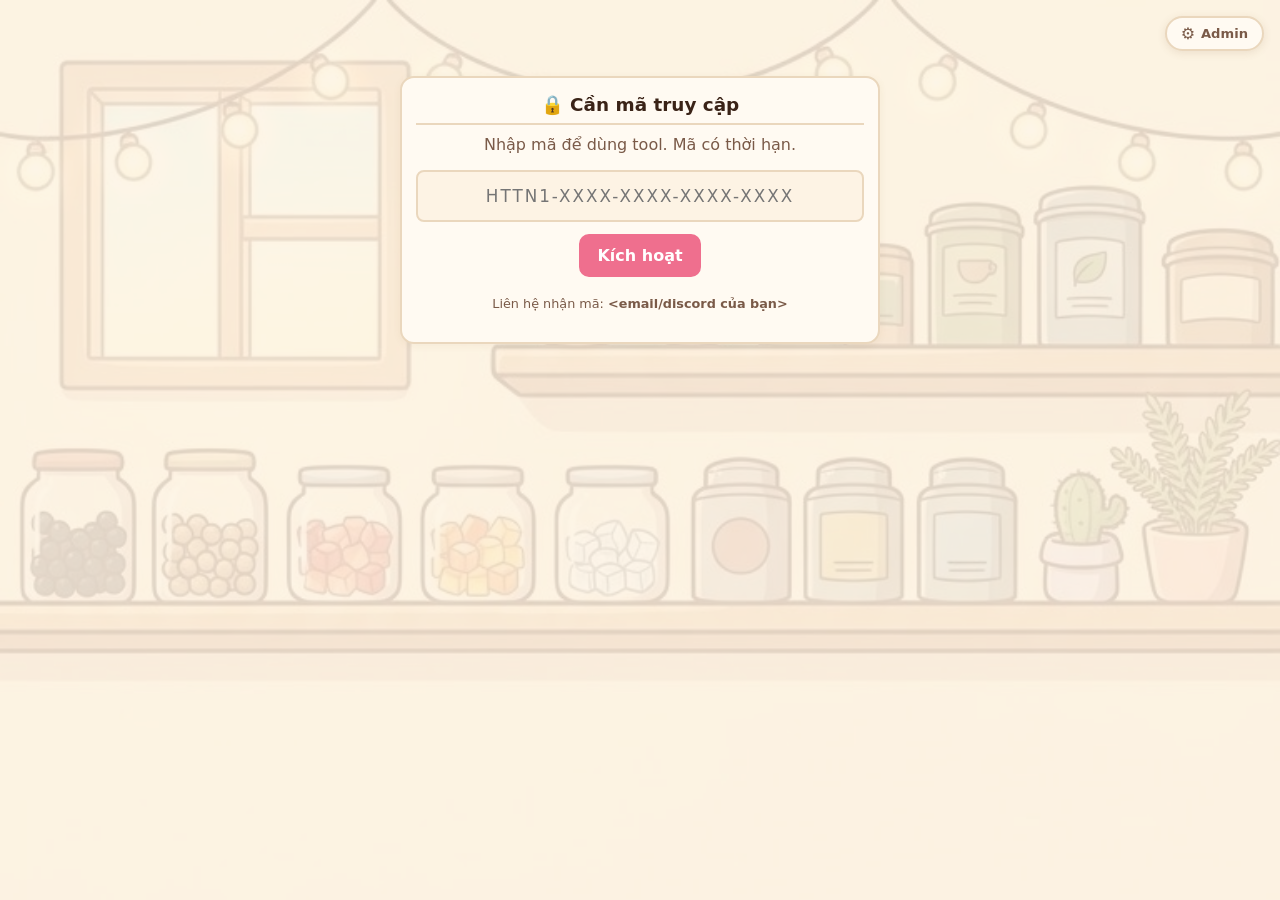
==== index.html @ 2b1f349c "Initial commit" ====
<!DOCTYPE html>
<html lang="vi">
<head>
<meta charset="UTF-8">
<meta name="viewport" content="width=device-width, initial-scale=1">
<title>Tiệm Trà Nhỏ — Save Editor</title>
<meta name="color-scheme" content="only light">
<link rel="stylesheet" href="css/main.css">
</head>
<body>

<a href="admin.html" class="mode-switch" title="Chuyển sang chế độ Admin">
  <span class="ico">⚙</span>
  <span>Admin</span>
</a>

<div class="wrap">

  <!-- ===== GATE ===== -->
  <div id="gate" class="gate hidden">
    <div class="panel">
      <h2 style="margin-top:0">🔒 Cần mã truy cập</h2>
      <p class="sub">Nhập mã để dùng tool. Mã có thời hạn.</p>
      <input type="text" id="gateInput" placeholder="HTTN1-XXXX-XXXX-XXXX-XXXX" autocomplete="off">
      <div class="row" style="justify-content:center;margin-top:12px">
        <button id="gateBtn">Kích hoạt</button>
      </div>
      <div id="gateMsg"></div>
      <p class="sub" style="font-size:.8rem;margin-top:18px">
        Liên hệ nhận mã: <b>&lt;email/discord của bạn&gt;</b>
      </p>
    </div>
  </div>

  <!-- ===== APP ===== -->
  <div id="app" class="hidden">
    <div id="licBanner" class="banner ok"></div>

    <h1>Tiệm Trà Nhỏ — Save Editor</h1>
    <p class="sub">Công cụ chỉnh mã sao lưu (offline, chạy hoàn toàn trong trình duyệt).</p>

    <div class="legal">
      <b>⚠️ Cảnh báo pháp lý &amp; đạo đức</b><br>
      Đây là công cụ <b>không chính thức</b>, không liên kết với tác giả game.
      Mã sao lưu chỉ chứa dữ liệu của <b>chính bạn</b>. Việc sửa save có thể vi phạm
      điều khoản sử dụng của game (nếu có). Bạn tự chịu mọi rủi ro về tiến trình,
      tài khoản, thiết bị. Không dùng để gian lận trong môi trường cạnh tranh,
      không phát tán save đã sửa như save gốc. Tác giả công cụ không chịu trách
      nhiệm cho bất kỳ hậu quả nào.
    </div>

    <div class="panel">
      <h2 style="margin-top:0">1. Nhập mã sao lưu</h2>
      <textarea id="inCode" placeholder="Dán mã TTN1... vào đây"></textarea>
      <div class="row">
        <button id="btnLoad">Giải mã</button>
        <label class="chip" style="cursor:pointer">📂 Tải file .txt
          <input type="file" id="inFile" accept=".txt,text/plain" class="hidden">
        </label>
        <button class="ghost" id="btnClear">Xoá</button>
      </div>
      <div id="msg" class="hidden"></div>
    </div>

    <div id="editPane" class="hidden">
      <div class="panel">
        <h2 style="margin-top:0">2. Kiểm tra audit</h2>
        <div id="auditBox"></div>
        <div class="tip">
          Game sẽ <b>tịch thu toàn bộ tiền</b> nếu:
          <ul style="margin:6px 0 0 18px;padding:0">
            <li><code>money &gt; cap</code>, với <code>cap = 500 + day × 15.000.000</code></li>
            <li>hoặc <code>day &lt; 30</code> và <code>money &gt; 100.000.000</code></li>
          </ul>
        </div>
      </div>

      <div class="panel">
        <h2 style="margin-top:0">3. Chỉnh chỉ số</h2>
        <h3>Tiền &amp; ngày</h3>
        <div class="grid" id="scalarGrid"></div>
        <h3>Shop</h3>
        <div class="grid">
          <div class="field">
            <label>Tên quán</label>
            <input type="text" id="fShopName">
          </div>
        </div>
        <h3>Mở khoá món</h3>
        <div class="row">
          <button class="ghost" id="btnUnlockAll">Mở tất cả</button>
          <button class="ghost" id="btnUnlockNone">Khoá tất cả</button>
        </div>
        <div class="chips" id="unlockChips"></div>
        <h3>Nâng cấp / nhân viên</h3>
        <div class="row">
          <button class="ghost" id="btnUpgAll">Bật tất cả</button>
          <button class="ghost" id="btnUpgNone">Tắt tất cả</button>
        </div>
        <div class="chips" id="upgChips"></div>
        <h3>Tồn kho</h3>
        <div class="row">
          <button class="ghost" id="btnStockMax">Đặt tất cả = 999 / exp 9999</button>
        </div>
        <div id="stockList" style="margin-top:8px"></div>
        <details>
          <summary>Sửa JSON thô (nâng cao)</summary>
          <textarea id="rawJson" style="margin-top:8px;min-height:220px"></textarea>
          <div class="row">
            <button class="ghost" id="btnApplyRaw">Áp dụng JSON</button>
            <button class="ghost" id="btnRefreshRaw">Load lại JSON</button>
          </div>
        </details>
      </div>

      <div class="panel">
        <h2 style="margin-top:0">4. Xuất mã mới</h2>
        <div class="row">
          <button id="btnEncode">Mã hoá</button>
          <button class="ghost" id="btnCopy" disabled>Copy</button>
          <button class="ghost" id="btnDownload" disabled>Tải file</button>
        </div>
        <textarea id="outCode" readonly style="margin-top:10px" placeholder="Mã mới sẽ hiện ở đây"></textarea>
      </div>
    </div>

    <p class="footer">
      Chạy offline · Không gửi dữ liệu đi đâu
    </p>
  </div>
</div>

<script src="js/license.js"></script>
<script src="js/main.js"></script>
</body>
</html>
---- css/main.css ----
:root{
  --bg:#fdf3e4; --ink:#3a2317; --soft:#7a5a48;
  --panel:#fffaf2; --line:#ead7bd; --pink:#ef6f8e;
  --pink-d:#c24c69; --mint:#4fa883; --warn:#e2574c;
  --gold:#f0b43c;
}
*{box-sizing:border-box}
html,body{margin:0;padding:0;min-height:100%}
body{
  background:var(--bg);color:var(--ink);
  font-family:system-ui,-apple-system,"Segoe UI",sans-serif;
  line-height:1.45;padding:16px;position:relative;
}
body::before{
  content:'';position:fixed;inset:0;z-index:-1;
  background:#f6ecd6 url('../img/kho.jpg') center top/cover no-repeat;
  opacity:.16;pointer-events:none;
}
.wrap{max-width:920px;margin:0 auto}
h1{font-size:1.6rem;margin:0 0 4px}
h2{font-size:1.15rem;margin:22px 0 8px;border-bottom:2px solid var(--line);padding-bottom:4px}
h3{font-size:.95rem;margin:14px 0 6px}
.sub{color:var(--soft);margin:0 0 14px}
.legal{background:#fff7e0;border:2px solid var(--gold);border-radius:12px;padding:12px 14px;margin-bottom:18px;font-size:.9rem;color:#6b4e38}
.legal b{color:#8a3a50}
.warn{background:#fde2e2;border:2px solid var(--warn);border-radius:12px;padding:10px 14px;margin:12px 0;font-size:.88rem;color:#a83a31}
.ok{background:#e6f5ec;border:2px solid var(--mint);border-radius:12px;padding:10px 14px;margin:12px 0;font-size:.88rem;color:#2f7a4f}
.tip{background:#fff7e0;border:2px solid var(--gold);border-radius:10px;padding:8px 12px;margin:8px 0;font-size:.82rem;color:#6b4e38}
.panel{background:var(--panel);border:2px solid var(--line);border-radius:14px;padding:14px;margin-bottom:14px;box-shadow:0 2px 8px rgba(120,80,40,.06)}
textarea{width:100%;min-height:110px;border:2px solid var(--line);background:var(--bg);color:var(--ink);border-radius:10px;padding:10px;font:inherit;font-size:.9rem;resize:vertical;font-family:ui-monospace,Consolas,monospace;word-break:break-all}
input[type=text],input[type=number],input[type=password]{width:100%;border:2px solid var(--line);background:var(--bg);color:var(--ink);border-radius:8px;padding:6px 10px;font:inherit;font-size:.92rem}
input:focus,textarea:focus{outline:2px solid var(--pink);outline-offset:1px}
button{font:inherit;border:2px solid var(--pink);background:var(--pink);color:#fff;border-radius:10px;padding:8px 16px;font-weight:700;cursor:pointer}
button:hover{background:var(--pink-d);border-color:var(--pink-d)}
button.ghost{background:var(--panel);color:var(--ink);border-color:var(--line)}
button.ghost:hover{background:var(--bg)}
button:disabled{opacity:.5;cursor:not-allowed}
.row{display:flex;gap:8px;flex-wrap:wrap;margin-top:10px;align-items:center}
.grid{display:grid;grid-template-columns:repeat(auto-fill,minmax(240px,1fr));gap:10px;margin-top:6px}
.field label{display:block;font-size:.78rem;color:var(--soft);font-weight:700;margin-bottom:2px}
.field small{display:block;color:var(--soft);font-size:.72rem;margin-top:2px}
.field.alert input{border-color:var(--warn)}
.field.alert small{color:var(--warn);font-weight:700}
.chips{display:flex;flex-wrap:wrap;gap:6px;margin-top:6px}
.chip{border:2px solid var(--line);background:var(--bg);border-radius:20px;padding:4px 12px;font-size:.8rem;font-weight:700;cursor:pointer}
.chip.on{border-color:var(--pink);background:var(--pink);color:#fff}
.stockrow{display:grid;grid-template-columns:120px 1fr 1fr;gap:6px;align-items:center;margin-bottom:4px;font-size:.85rem}
.stockrow .nm{color:var(--soft);font-weight:700}
.stockrow input{font-size:.85rem;padding:4px 8px}
.kpi{display:grid;grid-template-columns:repeat(auto-fill,minmax(150px,1fr));gap:8px;margin-top:8px}
.kpi div{background:var(--bg);border-radius:10px;padding:8px 10px;font-size:.8rem;color:var(--soft)}
.kpi b{display:block;font-size:1.05rem;color:var(--ink);margin-top:2px}
.hidden{display:none !important}
details{margin-top:10px}
details summary{cursor:pointer;color:var(--soft);font-weight:700;font-size:.85rem}
code{background:var(--bg);padding:1px 5px;border-radius:5px;font-size:.85em}
.gate{max-width:480px;margin:60px auto;text-align:center}
.gate input{font-size:1.05rem;text-align:center;letter-spacing:2px;padding:12px}
.banner{border-radius:10px;padding:8px 14px;margin-bottom:14px;font-size:.85rem;font-weight:700;text-align:center}
.banner.ok{background:#e6f5ec;border:2px solid var(--mint);color:#2f7a4f}
.banner.warn{background:#fde2e2;border:2px solid var(--warn);color:#a83a31}
.banner.info{background:#e6f0fb;border:2px solid #4a90c8;color:#2f5f8a}
.footer{text-align:center;font-size:.75rem;color:var(--soft);margin-top:24px}

/* ===== Toggle Admin/User button ===== */
.mode-switch{
  position:fixed;top:16px;right:16px;z-index:50;
  display:flex;align-items:center;gap:6px;
  background:var(--panel);border:2px solid var(--line);
  border-radius:24px;padding:6px 14px;
  font-size:.82rem;font-weight:700;color:var(--soft);
  text-decoration:none;cursor:pointer;
  box-shadow:0 2px 8px rgba(120,80,40,.12);
  transition:all .15s;
}
.mode-switch:hover{
  border-color:var(--pink);color:var(--pink-d);
  transform:translateY(-1px);
  box-shadow:0 4px 12px rgba(120,80,40,.18);
}
.mode-switch .ico{font-size:1rem;line-height:1}
@media (max-width:480px){
  .mode-switch{top:8px;right:8px;padding:5px 10px;font-size:.75rem}
}
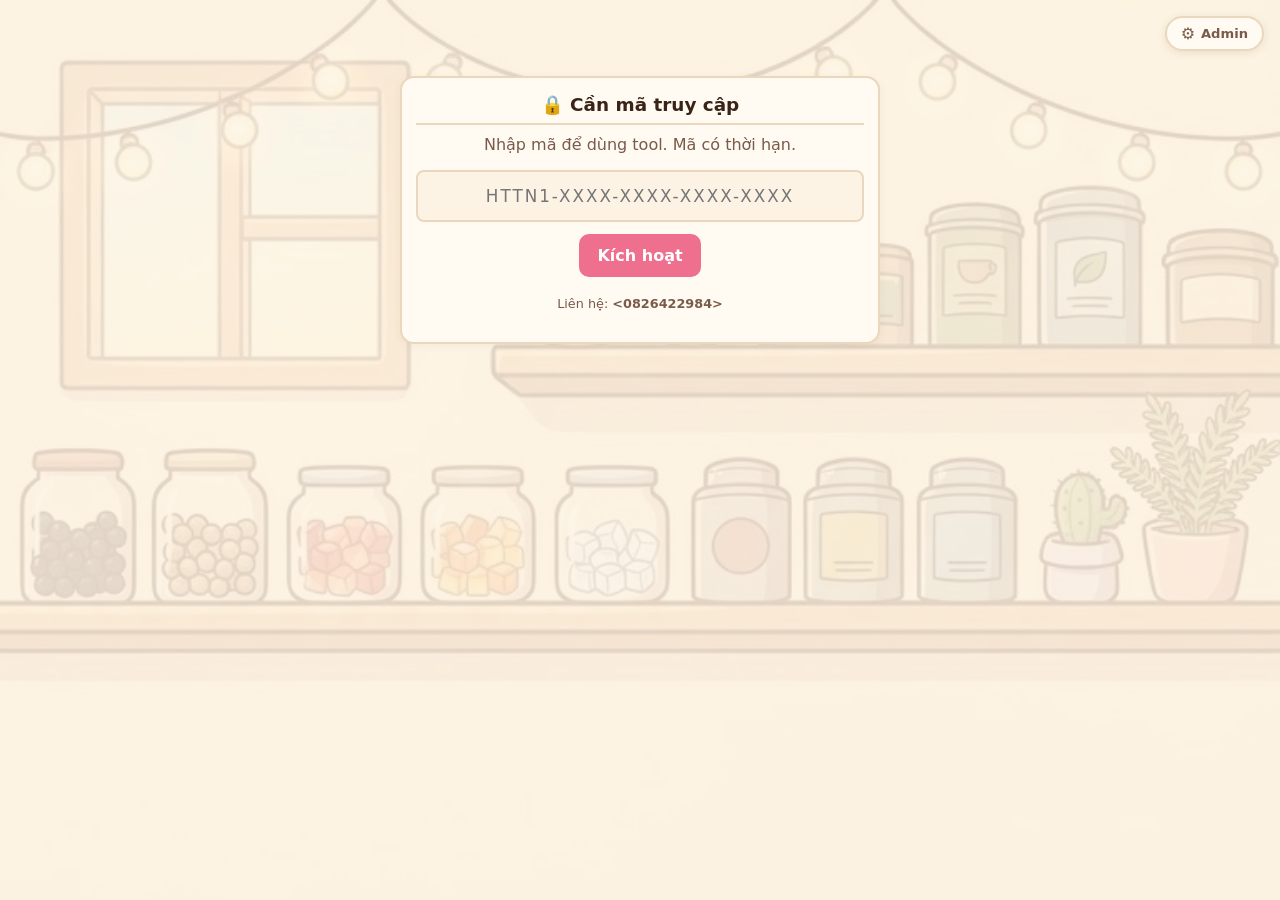
==== commit e33d50fd: "Update index.html" ====
--- a/index.html
+++ b/index.html
@@ -27,7 +27,7 @@
       </div>
       <div id="gateMsg"></div>
       <p class="sub" style="font-size:.8rem;margin-top:18px">
-        Liên hệ nhận mã: <b>&lt;email/discord của bạn&gt;</b>
+        Liên hệ: <b>&lt;0826422984&gt;</b>
       </p>
     </div>
   </div>
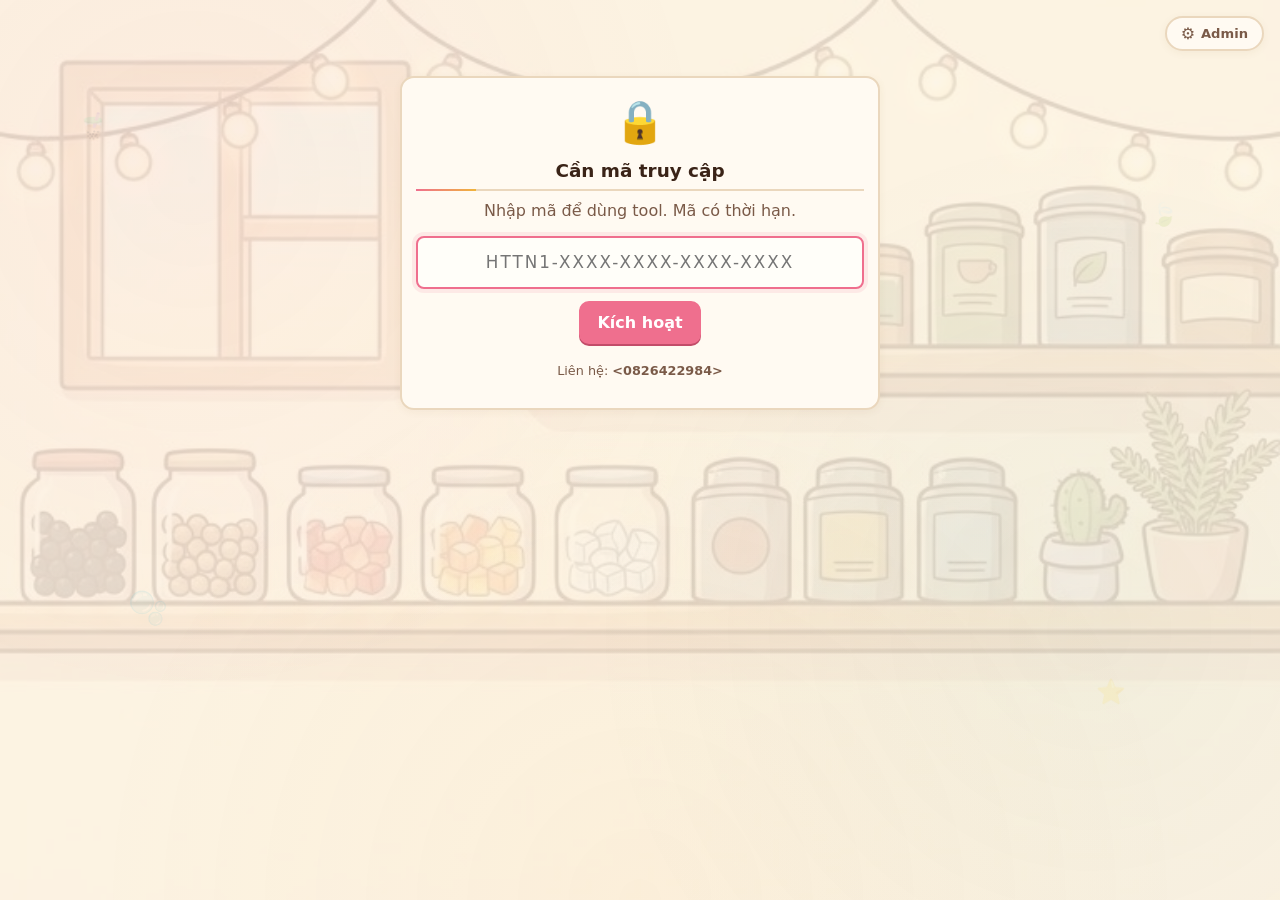
==== commit 688d0f8f: "cải thiện chút xếu" ====
--- a/index.html
+++ b/index.html
@@ -14,12 +14,22 @@
   <span>Admin</span>
 </a>
 
+<!-- Floating decorations -->
+<div class="deco" aria-hidden="true">
+  <span class="deco-item d1">🧋</span>
+  <span class="deco-item d2">🍃</span>
+  <span class="deco-item d3">🫧</span>
+  <span class="deco-item d4">⭐</span>
+  <span class="deco-item d5">🌸</span>
+</div>
+
 <div class="wrap">
 
   <!-- ===== GATE ===== -->
   <div id="gate" class="gate hidden">
-    <div class="panel">
-      <h2 style="margin-top:0">🔒 Cần mã truy cập</h2>
+    <div class="panel gate-panel">
+      <div class="gate-icon">🔒</div>
+      <h2 style="margin-top:0">Cần mã truy cập</h2>
       <p class="sub">Nhập mã để dùng tool. Mã có thời hạn.</p>
       <input type="text" id="gateInput" placeholder="HTTN1-XXXX-XXXX-XXXX-XXXX" autocomplete="off">
       <div class="row" style="justify-content:center;margin-top:12px">
@@ -36,10 +46,10 @@
   <div id="app" class="hidden">
     <div id="licBanner" class="banner ok"></div>
 
-    <h1>Tiệm Trà Nhỏ — Save Editor</h1>
-    <p class="sub">Công cụ chỉnh mã sao lưu (offline, chạy hoàn toàn trong trình duyệt).</p>
+    <h1 class="appear">Tiệm Trà Nhỏ — Save Editor</h1>
+    <p class="sub appear" style="animation-delay:.05s">Công cụ chỉnh mã sao lưu (offline, chạy hoàn toàn trong trình duyệt).</p>
 
-    <div class="legal">
+    <div class="legal appear" style="animation-delay:.1s">
       <b>⚠️ Cảnh báo pháp lý &amp; đạo đức</b><br>
       Đây là công cụ <b>không chính thức</b>, không liên kết với tác giả game.
       Mã sao lưu chỉ chứa dữ liệu của <b>chính bạn</b>. Việc sửa save có thể vi phạm
@@ -49,7 +59,7 @@
       nhiệm cho bất kỳ hậu quả nào.
     </div>
 
-    <div class="panel">
+    <div class="panel appear" style="animation-delay:.15s">
       <h2 style="margin-top:0">1. Nhập mã sao lưu</h2>
       <textarea id="inCode" placeholder="Dán mã TTN1... vào đây"></textarea>
       <div class="row">
--- a/css/main.css
+++ b/css/main.css
@@ -3,66 +3,275 @@
   --panel:#fffaf2; --line:#ead7bd; --pink:#ef6f8e;
   --pink-d:#c24c69; --mint:#4fa883; --warn:#e2574c;
   --gold:#f0b43c;
+  --shadow-sm:0 2px 8px rgba(120,80,40,.06);
+  --shadow-md:0 6px 20px rgba(120,80,40,.12);
+  --shadow-lg:0 12px 32px rgba(120,80,40,.18);
+  --ease-out:cubic-bezier(.16,1,.3,1);
+  --ease-bounce:cubic-bezier(.34,1.56,.64,1);
 }
 *{box-sizing:border-box}
+html{scroll-behavior:smooth}
 html,body{margin:0;padding:0;min-height:100%}
 body{
   background:var(--bg);color:var(--ink);
   font-family:system-ui,-apple-system,"Segoe UI",sans-serif;
   line-height:1.45;padding:16px;position:relative;
+  overflow-x:hidden;
+  animation:fadeIn .5s var(--ease-out);
 }
 body::before{
-  content:'';position:fixed;inset:0;z-index:-1;
+  content:'';position:fixed;inset:0;z-index:-2;
   background:#f6ecd6 url('../img/kho.jpg') center top/cover no-repeat;
   opacity:.16;pointer-events:none;
-}
-.wrap{max-width:920px;margin:0 auto}
+  animation:slowZoom 30s ease-in-out infinite alternate;
+}
+body::after{
+  content:'';position:fixed;inset:0;z-index:-1;pointer-events:none;
+  background:
+    radial-gradient(circle at 15% 20%, rgba(239,111,142,.06), transparent 40%),
+    radial-gradient(circle at 85% 70%, rgba(79,168,131,.06), transparent 40%),
+    radial-gradient(circle at 50% 100%, rgba(240,180,60,.05), transparent 50%);
+  animation:bgShift 20s ease-in-out infinite alternate;
+}
+
+/* ============ Keyframes ============ */
+@keyframes fadeIn{from{opacity:0}to{opacity:1}}
+@keyframes fadeInUp{from{opacity:0;transform:translateY(24px)}to{opacity:1;transform:translateY(0)}}
+@keyframes fadeInDown{from{opacity:0;transform:translateY(-16px)}to{opacity:1;transform:translateY(0)}}
+@keyframes scaleIn{from{opacity:0;transform:scale(.92)}to{opacity:1;transform:scale(1)}}
+@keyframes slideInRight{from{opacity:0;transform:translateX(30px)}to{opacity:1;transform:translateX(0)}}
+@keyframes pulseGlow{0%,100%{box-shadow:0 0 0 0 rgba(239,111,142,.5)}50%{box-shadow:0 0 0 10px rgba(239,111,142,0)}}
+@keyframes bounceY{0%,100%{transform:translateY(0)}50%{transform:translateY(-4px)}}
+@keyframes wobble{0%,100%{transform:rotate(0)}25%{transform:rotate(-6deg)}75%{transform:rotate(6deg)}}
+@keyframes spin{to{transform:rotate(360deg)}}
+@keyframes ripple{to{transform:scale(4);opacity:0}}
+@keyframes slowZoom{from{transform:scale(1)}to{transform:scale(1.06)}}
+@keyframes bgShift{
+  from{background-position:0% 0%, 100% 100%, 50% 100%}
+  to{background-position:20% 20%, 80% 80%, 30% 70%}
+}
+@keyframes float1{
+  0%,100%{transform:translate(0,0) rotate(0)}
+  50%{transform:translate(-20px,-30px) rotate(15deg)}
+}
+@keyframes float2{
+  0%,100%{transform:translate(0,0) rotate(0)}
+  50%{transform:translate(15px,-25px) rotate(-12deg)}
+}
+@keyframes shimmer{
+  0%{background-position:-200% center}
+  100%{background-position:200% center}
+}
+
+/* ============ Entrance animation ============ */
+.appear{
+  opacity:0;
+  animation:fadeInUp .7s var(--ease-out) forwards;
+}
+
+/* ============ Floating deco ============ */
+.deco{
+  position:fixed;inset:0;z-index:0;pointer-events:none;
+  overflow:hidden;
+}
+.deco-item{
+  position:absolute;
+  font-size:1.6rem;
+  opacity:.12;
+  filter:blur(.5px);
+  will-change:transform;
+}
+.deco-item.d1{top:12%;left:6%;animation:float1 14s ease-in-out infinite}
+.deco-item.d2{top:22%;right:8%;animation:float2 16s ease-in-out infinite;font-size:1.4rem}
+.deco-item.d3{top:65%;left:10%;animation:float1 18s ease-in-out infinite reverse;font-size:2rem}
+.deco-item.d4{top:75%;right:12%;animation:float2 20s ease-in-out infinite;font-size:1.5rem}
+.deco-item.d5{top:42%;left:50%;animation:float1 22s ease-in-out infinite;font-size:1.3rem;opacity:.08}
+
+.wrap{max-width:920px;margin:0 auto;position:relative;z-index:1}
 h1{font-size:1.6rem;margin:0 0 4px}
-h2{font-size:1.15rem;margin:22px 0 8px;border-bottom:2px solid var(--line);padding-bottom:4px}
+h2{font-size:1.15rem;margin:22px 0 8px;border-bottom:2px solid var(--line);padding-bottom:4px;position:relative}
+h2::after{
+  content:'';position:absolute;left:0;bottom:-2px;height:2px;width:0;
+  background:linear-gradient(90deg,var(--pink),var(--gold));
+  animation:growLine 1s var(--ease-out) .3s forwards;
+}
+@keyframes growLine{to{width:60px}}
 h3{font-size:.95rem;margin:14px 0 6px}
 .sub{color:var(--soft);margin:0 0 14px}
-.legal{background:#fff7e0;border:2px solid var(--gold);border-radius:12px;padding:12px 14px;margin-bottom:18px;font-size:.9rem;color:#6b4e38}
+
+.legal{
+  background:#fff7e0;border:2px solid var(--gold);
+  border-radius:12px;padding:12px 14px;margin-bottom:18px;
+  font-size:.9rem;color:#6b4e38;
+  transition:transform .2s var(--ease-out), box-shadow .2s;
+}
+.legal:hover{transform:translateY(-2px);box-shadow:var(--shadow-md)}
 .legal b{color:#8a3a50}
-.warn{background:#fde2e2;border:2px solid var(--warn);border-radius:12px;padding:10px 14px;margin:12px 0;font-size:.88rem;color:#a83a31}
-.ok{background:#e6f5ec;border:2px solid var(--mint);border-radius:12px;padding:10px 14px;margin:12px 0;font-size:.88rem;color:#2f7a4f}
+
+.warn{background:#fde2e2;border:2px solid var(--warn);border-radius:12px;padding:10px 14px;margin:12px 0;font-size:.88rem;color:#a83a31;animation:scaleIn .3s var(--ease-bounce)}
+.ok{background:#e6f5ec;border:2px solid var(--mint);border-radius:12px;padding:10px 14px;margin:12px 0;font-size:.88rem;color:#2f7a4f;animation:scaleIn .3s var(--ease-bounce)}
 .tip{background:#fff7e0;border:2px solid var(--gold);border-radius:10px;padding:8px 12px;margin:8px 0;font-size:.82rem;color:#6b4e38}
-.panel{background:var(--panel);border:2px solid var(--line);border-radius:14px;padding:14px;margin-bottom:14px;box-shadow:0 2px 8px rgba(120,80,40,.06)}
-textarea{width:100%;min-height:110px;border:2px solid var(--line);background:var(--bg);color:var(--ink);border-radius:10px;padding:10px;font:inherit;font-size:.9rem;resize:vertical;font-family:ui-monospace,Consolas,monospace;word-break:break-all}
-input[type=text],input[type=number],input[type=password]{width:100%;border:2px solid var(--line);background:var(--bg);color:var(--ink);border-radius:8px;padding:6px 10px;font:inherit;font-size:.92rem}
-input:focus,textarea:focus{outline:2px solid var(--pink);outline-offset:1px}
-button{font:inherit;border:2px solid var(--pink);background:var(--pink);color:#fff;border-radius:10px;padding:8px 16px;font-weight:700;cursor:pointer}
-button:hover{background:var(--pink-d);border-color:var(--pink-d)}
-button.ghost{background:var(--panel);color:var(--ink);border-color:var(--line)}
-button.ghost:hover{background:var(--bg)}
-button:disabled{opacity:.5;cursor:not-allowed}
+
+.panel{
+  background:var(--panel);border:2px solid var(--line);
+  border-radius:14px;padding:14px;margin-bottom:14px;
+  box-shadow:var(--shadow-sm);
+  transition:transform .25s var(--ease-out), box-shadow .25s var(--ease-out), border-color .25s;
+}
+.panel:hover{
+  transform:translateY(-2px);
+  box-shadow:var(--shadow-md);
+  border-color:#ddc4a4;
+}
+
+textarea{
+  width:100%;min-height:110px;border:2px solid var(--line);
+  background:var(--bg);color:var(--ink);border-radius:10px;
+  padding:10px;font:inherit;font-size:.9rem;resize:vertical;
+  font-family:ui-monospace,Consolas,monospace;word-break:break-all;
+  transition:border-color .2s, box-shadow .2s, background .2s;
+}
+textarea:focus{
+  outline:none;border-color:var(--pink);background:#fffef9;
+  box-shadow:0 0 0 4px rgba(239,111,142,.12);
+}
+
+input[type=text],input[type=number],input[type=password]{
+  width:100%;border:2px solid var(--line);background:var(--bg);
+  color:var(--ink);border-radius:8px;padding:6px 10px;
+  font:inherit;font-size:.92rem;
+  transition:border-color .2s, box-shadow .2s, background .2s;
+}
+input:focus{
+  outline:none;border-color:var(--pink);background:#fffef9;
+  box-shadow:0 0 0 4px rgba(239,111,142,.12);
+}
+
+/* ============ Buttons with ripple ============ */
+button{
+  font:inherit;border:2px solid var(--pink);
+  background:var(--pink);color:#fff;border-radius:10px;
+  padding:8px 16px;font-weight:700;cursor:pointer;
+  position:relative;overflow:hidden;
+  transition:transform .15s var(--ease-out), box-shadow .2s, background .2s;
+  box-shadow:0 2px 0 var(--pink-d);
+}
+button:hover{background:var(--pink-d);border-color:var(--pink-d);transform:translateY(-1px);box-shadow:0 4px 0 var(--pink-d)}
+button:active{transform:translateY(2px);box-shadow:0 0 0 var(--pink-d)}
+button.ghost{
+  background:var(--panel);color:var(--ink);border-color:var(--line);
+  box-shadow:0 2px 0 var(--line);
+}
+button.ghost:hover{background:var(--bg);box-shadow:0 4px 0 var(--line)}
+button.ghost:active{box-shadow:0 0 0 var(--line)}
+button:disabled{opacity:.5;cursor:not-allowed;transform:none;box-shadow:0 2px 0 var(--pink-d)}
+button:disabled:hover{transform:none}
+
+.ripple{
+  position:absolute;border-radius:50%;
+  background:rgba(255,255,255,.6);
+  width:20px;height:20px;
+  transform:scale(0);pointer-events:none;
+  animation:ripple .6s var(--ease-out);
+}
+button.ghost .ripple{background:rgba(239,111,142,.35)}
+
 .row{display:flex;gap:8px;flex-wrap:wrap;margin-top:10px;align-items:center}
 .grid{display:grid;grid-template-columns:repeat(auto-fill,minmax(240px,1fr));gap:10px;margin-top:6px}
 .field label{display:block;font-size:.78rem;color:var(--soft);font-weight:700;margin-bottom:2px}
 .field small{display:block;color:var(--soft);font-size:.72rem;margin-top:2px}
-.field.alert input{border-color:var(--warn)}
+.field.alert input{border-color:var(--warn);animation:wobble .4s}
 .field.alert small{color:var(--warn);font-weight:700}
+
+/* ============ Chips ============ */
 .chips{display:flex;flex-wrap:wrap;gap:6px;margin-top:6px}
-.chip{border:2px solid var(--line);background:var(--bg);border-radius:20px;padding:4px 12px;font-size:.8rem;font-weight:700;cursor:pointer}
-.chip.on{border-color:var(--pink);background:var(--pink);color:#fff}
-.stockrow{display:grid;grid-template-columns:120px 1fr 1fr;gap:6px;align-items:center;margin-bottom:4px;font-size:.85rem}
+.chip{
+  border:2px solid var(--line);background:var(--bg);
+  border-radius:20px;padding:4px 12px;font-size:.8rem;
+  font-weight:700;cursor:pointer;
+  transition:transform .15s var(--ease-bounce), border-color .2s, background .2s, color .2s, box-shadow .2s;
+}
+.chip:hover{transform:translateY(-2px);box-shadow:var(--shadow-sm)}
+.chip.on{
+  border-color:var(--pink);background:var(--pink);color:#fff;
+  animation:chipPop .3s var(--ease-bounce);
+  box-shadow:0 2px 8px rgba(239,111,142,.35);
+}
+@keyframes chipPop{
+  0%{transform:scale(1)}
+  40%{transform:scale(1.15)}
+  100%{transform:scale(1)}
+}
+
+.stockrow{
+  display:grid;grid-template-columns:120px 1fr 1fr;
+  gap:6px;align-items:center;margin-bottom:4px;font-size:.85rem;
+  padding:2px 4px;border-radius:8px;
+  transition:background .15s;
+}
+.stockrow:hover{background:rgba(234,215,189,.35)}
 .stockrow .nm{color:var(--soft);font-weight:700}
 .stockrow input{font-size:.85rem;padding:4px 8px}
+
 .kpi{display:grid;grid-template-columns:repeat(auto-fill,minmax(150px,1fr));gap:8px;margin-top:8px}
-.kpi div{background:var(--bg);border-radius:10px;padding:8px 10px;font-size:.8rem;color:var(--soft)}
+.kpi div{
+  background:var(--bg);border-radius:10px;padding:8px 10px;
+  font-size:.8rem;color:var(--soft);
+  transition:transform .2s var(--ease-out), background .2s;
+}
+.kpi div:hover{transform:translateY(-3px);background:#fff8e8}
 .kpi b{display:block;font-size:1.05rem;color:var(--ink);margin-top:2px}
+
 .hidden{display:none !important}
 details{margin-top:10px}
-details summary{cursor:pointer;color:var(--soft);font-weight:700;font-size:.85rem}
+details summary{
+  cursor:pointer;color:var(--soft);font-weight:700;font-size:.85rem;
+  transition:color .2s;
+  list-style:none;
+  display:flex;align-items:center;gap:6px;
+}
+details summary::before{content:'▸';transition:transform .2s}
+details[open] summary::before{transform:rotate(90deg)}
+details summary:hover{color:var(--pink-d)}
 code{background:var(--bg);padding:1px 5px;border-radius:5px;font-size:.85em}
+
+/* ============ Gate ============ */
 .gate{max-width:480px;margin:60px auto;text-align:center}
-.gate input{font-size:1.05rem;text-align:center;letter-spacing:2px;padding:12px}
-.banner{border-radius:10px;padding:8px 14px;margin-bottom:14px;font-size:.85rem;font-weight:700;text-align:center}
+.gate-panel{animation:scaleIn .5s var(--ease-bounce), fadeIn .4s}
+.gate-icon{
+  font-size:2.6rem;margin-bottom:6px;
+  display:inline-block;
+  animation:bounceY 2.4s ease-in-out infinite;
+}
+.gate input{
+  font-size:1.05rem;text-align:center;letter-spacing:2px;padding:12px;
+  transition:border-color .2s, box-shadow .2s;
+}
+.gate input:focus{animation:pulseGlow 1.5s ease-out infinite}
+
+/* ============ Banner ============ */
+.banner{
+  border-radius:10px;padding:8px 14px;margin-bottom:14px;
+  font-size:.85rem;font-weight:700;text-align:center;
+  animation:fadeInDown .5s var(--ease-out);
+  position:relative;overflow:hidden;
+}
 .banner.ok{background:#e6f5ec;border:2px solid var(--mint);color:#2f7a4f}
-.banner.warn{background:#fde2e2;border:2px solid var(--warn);color:#a83a31}
+.banner.warn{background:#fde2e2;border:2px solid var(--warn);color:#a83a31;animation:fadeInDown .5s var(--ease-out), pulseBanner 2s ease-in-out 1s infinite}
 .banner.info{background:#e6f0fb;border:2px solid #4a90c8;color:#2f5f8a}
+@keyframes pulseBanner{
+  0%,100%{box-shadow:0 0 0 0 rgba(226,87,76,.5)}
+  50%{box-shadow:0 0 0 8px rgba(226,87,76,0)}
+}
+
+/* ============ Toast / Msg ============ */
+#msg{animation:fadeInUp .35s var(--ease-out)}
+#msg.warn{animation:fadeInUp .35s var(--ease-out), wobble .5s .3s}
+
+/* ============ Footer ============ */
 .footer{text-align:center;font-size:.75rem;color:var(--soft);margin-top:24px}
 
-/* ===== Toggle Admin/User button ===== */
+/* ============ Mode switch ============ */
 .mode-switch{
   position:fixed;top:16px;right:16px;z-index:50;
   display:flex;align-items:center;gap:6px;
@@ -70,15 +279,70 @@
   border-radius:24px;padding:6px 14px;
   font-size:.82rem;font-weight:700;color:var(--soft);
   text-decoration:none;cursor:pointer;
-  box-shadow:0 2px 8px rgba(120,80,40,.12);
-  transition:all .15s;
+  box-shadow:var(--shadow-sm);
+  transition:all .2s var(--ease-out);
+  animation:fadeInDown .6s var(--ease-out) .3s backwards;
 }
 .mode-switch:hover{
   border-color:var(--pink);color:var(--pink-d);
-  transform:translateY(-1px);
-  box-shadow:0 4px 12px rgba(120,80,40,.18);
-}
-.mode-switch .ico{font-size:1rem;line-height:1}
+  transform:translateY(-2px) scale(1.03);
+  box-shadow:var(--shadow-md);
+}
+.mode-switch .ico{
+  font-size:1rem;line-height:1;
+  display:inline-block;
+  transition:transform .4s var(--ease-bounce);
+}
+.mode-switch:hover .ico{transform:rotate(180deg)}
+
+/* ============ Loader spinner ============ */
+.spinner{
+  display:inline-block;width:14px;height:14px;
+  border:2px solid var(--line);border-top-color:var(--pink);
+  border-radius:50%;
+  animation:spin .7s linear infinite;
+  vertical-align:-2px;margin-right:6px;
+}
+
+/* ============ Stagger animation cho các field ============ */
+.grid > .field{
+  opacity:0;
+  animation:fadeInUp .5s var(--ease-out) forwards;
+}
+.grid > .field:nth-child(1){animation-delay:.02s}
+.grid > .field:nth-child(2){animation-delay:.04s}
+.grid > .field:nth-child(3){animation-delay:.06s}
+.grid > .field:nth-child(4){animation-delay:.08s}
+.grid > .field:nth-child(5){animation-delay:.10s}
+.grid > .field:nth-child(6){animation-delay:.12s}
+.grid > .field:nth-child(7){animation-delay:.14s}
+.grid > .field:nth-child(8){animation-delay:.16s}
+.grid > .field:nth-child(9){animation-delay:.18s}
+.grid > .field:nth-child(10){animation-delay:.20s}
+
+.chips > .chip{
+  opacity:0;
+  animation:fadeInUp .35s var(--ease-out) forwards;
+}
+.chips > .chip:nth-child(odd){animation-delay:.02s}
+.chips > .chip:nth-child(even){animation-delay:.05s}
+
+/* ============ Responsive ============ */
 @media (max-width:480px){
   .mode-switch{top:8px;right:8px;padding:5px 10px;font-size:.75rem}
+  .deco-item{font-size:1.2rem}
+}
+
+/* ============ Reduced motion ============ */
+@media (prefers-reduced-motion: reduce){
+  *, *::before, *::after{
+    animation-duration:.01ms !important;
+    animation-iteration-count:1 !important;
+    transition-duration:.01ms !important;
+    scroll-behavior:auto !important;
+  }
+  .appear{opacity:1}
+  .deco{display:none}
+  body::before{animation:none}
+  body::after{animation:none}
 }
